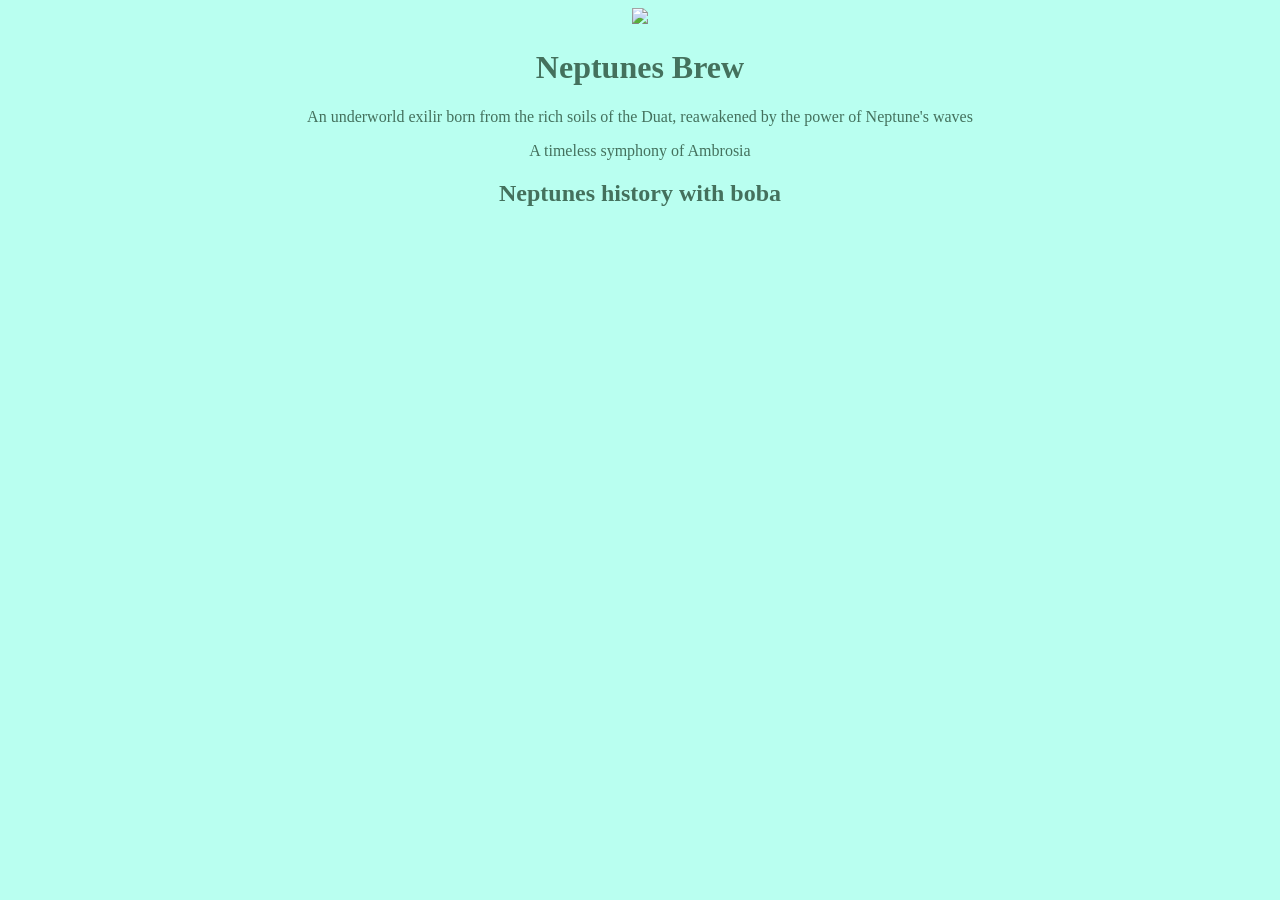
==== index.html @ f1875ad3 "index" ====
<!DOCTYPE html>
<html> 
    <head>
        <link rel="stylesheet" href="styling.css"/>
    </head>
<body>
    <img
    src="https://iheartcraftythings.com/wp-content/uploads/2021/10/6-24.jpg"
    />
    <h1>Neptunes Brew</h1>
<p>An underworld exilir born from the rich soils of the Duat, reawakened by the power of Neptune's waves</p>
<p>A timeless symphony of Ambrosia</p>
<h2 id="About"> Neptunes history with boba</h2>
<p></p>
</body>
</html>
---- styling.css ----
img {
    width: 200px;
}
body {
    text-align:center;
    font-family: 'fantasy';
    background: rgb(185, 255, 240);
    color: rgb(68, 113, 93);
}
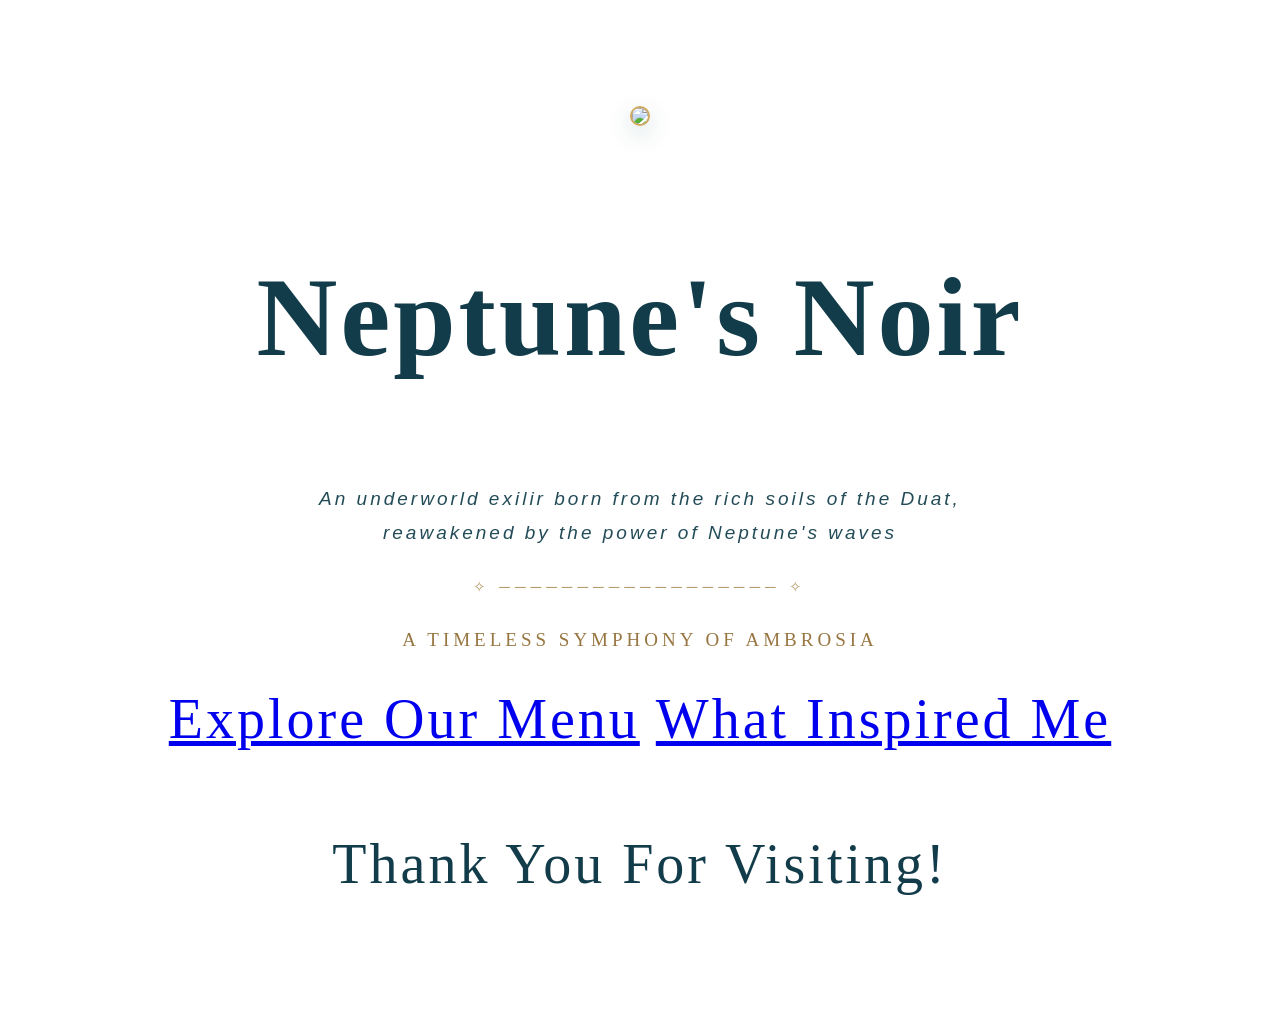
==== commit 72cefea9: "My Awesome Website!" ====
--- a/index.html
+++ b/index.html
@@ -5,12 +5,19 @@
     </head>
 <body>
     <img
-    src="https://iheartcraftythings.com/wp-content/uploads/2021/10/6-24.jpg"
+    src="https://i.pinimg.com/736x/07/07/49/0707496f5226b8ffbe414f66481b7211.jpg"
     />
-    <h1>Neptunes Brew</h1>
-<p>An underworld exilir born from the rich soils of the Duat, reawakened by the power of Neptune's waves</p>
-<p>A timeless symphony of Ambrosia</p>
-<h2 id="About"> Neptunes history with boba</h2>
-<p></p>
+    <p> </p>
+    <h1>Neptune's Noir</h1>
+<p class="first-poem">
+    An underworld exilir born from the rich soils of the Duat, reawakened by the power of Neptune's waves
+</p>
+<div class="divider">✧ ────────────────── ✧</div>
+<p class="second-poem">
+    A timeless symphony of Ambrosia
+</p>
+<a href='menu.html'>Explore Our Menu</a>
+<a href="what inspired me.html">What Inspired Me</a>
+   <p>Thank You For Visiting!</p>
 </body>
 </html>
--- a/styling.css
+++ b/styling.css
@@ -1,9 +1,119 @@
 img {
-    width: 200px;
+    width: 170px;
+    border-radius: 50%;
+    border: 2px solid #D0A85C;
+    box-shadow: 0 8px 25px rgba(12, 67, 75, 0.2);
 }
 body {
-    text-align:center;
-    font-family: 'fantasy';
-    background: rgb(185, 255, 240);
-    color: rgb(68, 113, 93);
-}+    text-align: center;
+    font-family:'Times New Roman', Times, serif;
+    font-size: 56px;
+    letter-spacing: 3px;
+    color: #123C4A;
+    margin-top: 28px;
+    margin-bottom: 24px;
+    text-shadow: 1px 2px 0px rgba(255, 255, 255, 0.5);
+background-image: url(https://static.vecteezy.com/system/resources/thumbnails/021/949/566/small/mint-abstract-watercolor-texture-background-vector.jpg);
+background-size: cover;
+background-attachment: fixed;
+line-height: 1.6;
+padding: 35px 20px;
+}
+.first-poem {
+    max-width: 680px;
+    margin: 25px auto 18px;
+    font-family: 'Lucida Sans', 'Lucida Sans Regular', 'Lucida Grande', 'Lucida Sans Unicode', Geneva, Verdana, sans-serif;
+    font-size: 19px;
+    font-style: italic;
+    line-height: 1.8;
+    color: #234C58;
+}
+.divider {
+    color: #B49A68;
+    font-size: 15px;
+    letter-spacing: 5px;
+    margin: 25px auto;
+}
+.second-poem {
+    
+    margin-top: 26px;
+    font-size: 19px;
+    letter-spacing: 4px;
+    text-transform: uppercase;
+    color: #987642;
+}
+h3 {
+    margin-bottom: 12px;
+
+}
+.drink-description {
+    font-size: 20px;
+    line-height: 1.5;
+    margin-top:0;
+    margin-bottom: 40px;
+
+}
+.menu-card {
+    background-color:rgba(235, 250, 248, 0.55);
+    border: 1px solid #c6a66b;
+    border-radius: 12px;
+    padding: 20px;
+    margin: 25px auto;
+    max-width: 500px;
+    box-shadow: 0 4px 12px rgba(0, 40, 45, 0.12);
+    transition: transform 0.3s ease, box-shadow 0.3s ease;
+    backdrop-filter: blur(4px);
+}
+
+.menu-card:hover {
+    transform: translateY(-6px);
+    box-shadow: 0 10px rgba(0, 40, 45, 0.2);
+}
+.menu-container {
+    display: grid;
+    grid-template-columns: repeat(2, 1fr);
+    gap: 20px;
+    max-width: 1100px;
+    margin: 0 auto;
+}
+.menu-card h3 {
+    color: #155e63;
+    font-size: 24px;
+    margin-bottom: 12px;
+    transition: color 0.3s ease;
+
+}
+
+.menu-card:hover h3 {
+    color:#b08d45;
+}
+.menu-divider {
+    width: 100px;
+    border: none;
+    border-top: 2px solid #c6a66b;
+    margin: 10px auto 30px;
+}
+.inspiration {
+    padding: 40px 30px;
+    margin: 24px auto;
+    max-width: 1200px;
+    border-radius: 16px;
+    border: 1px solid #c6a15b;
+    font-size: 20px;
+    line-height: 1.8;
+    max-width: 850px;
+}
+.inspiration:hover h3 {
+    color:#b08d45;
+}
+.inspiration-divider {
+    width: 100px;
+    border: none;
+    border-top: 2px solid #c6a66b;
+    margin: 10px auto 30px;
+}
+.inspiration h3 {
+    font-size: 28px;
+    letter-spacing: 3px;
+    margin-bottom:35px;
+}
